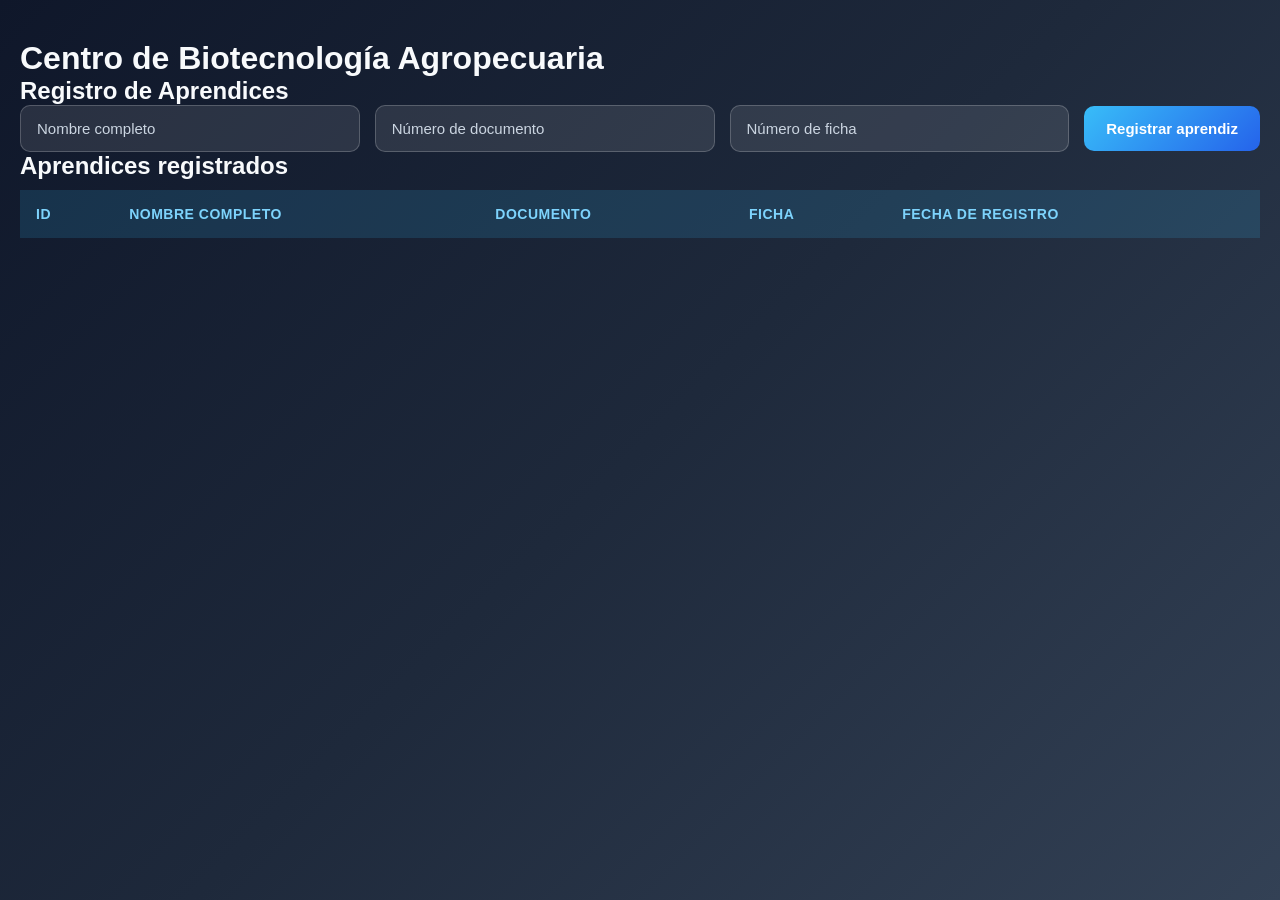
==== frontend/index.html @ fec93b73 "Proyecto Docker con Nginx, API y MySQL" ====
<!DOCTYPE html>
<html lang="es">
<head>
    <meta charset="UTF-8">
    <meta name="viewport" content="width=device-width, initial-scale=1.0">
    <title>Registro de Aprendices</title>
    <link rel="stylesheet" href="static/style.css">
</head>

<body>

    <div class="contenedor">

        <h1>Centro de Biotecnología Agropecuaria</h1>

        <div class="tarjeta">

            <h2>Registro de Aprendices</h2>

            <form id="formulario">

                <input
                    type="text"
                    id="nombre_completo"
                    placeholder="Nombre completo"
                    required
                >

                <input
                    type="text"
                    id="numero_documento"
                    placeholder="Número de documento"
                    required
                >

                <input
                    type="text"
                    id="ficha"
                    placeholder="Número de ficha"
                    required
                >

                <button type="submit">
                    Registrar aprendiz
                </button>

            </form>

        </div>

        <h2>Aprendices registrados</h2>

        <table>

            <thead>
                <tr>
                    <th>ID</th>
                    <th>Nombre completo</th>
                    <th>Documento</th>
                    <th>Ficha</th>
                    <th>Fecha de registro</th>
                </tr>
            </thead>

            <tbody id="tabla-aprendices"></tbody>

        </table>

    </div>

    <script>
        const API = "";

        async function cargarAprendices() {
            const respuesta = await fetch(`${API}/aprendices`);
            const aprendices = await respuesta.json();

            const tabla = document.getElementById("tabla-aprendices");
            tabla.innerHTML = "";

            aprendices.forEach(aprendiz => {
                tabla.innerHTML += `
                    <tr>
                        <td>${aprendiz.id}</td>
                        <td>${aprendiz.nombre_completo}</td>
                        <td>${aprendiz.numero_documento}</td>
                        <td>${aprendiz.ficha}</td>
                        <td>${aprendiz.creado_en}</td>
                    </tr>
                `;
            });
        }

        document.getElementById("formulario").addEventListener("submit", async function(event) {
            event.preventDefault();

            await fetch(`${API}/registrar`, {
                method: "POST",
                headers: {
                    "Content-Type": "application/json"
                },
                body: JSON.stringify({
                    nombre_completo: document.getElementById("nombre_completo").value,
                    numero_documento: document.getElementById("numero_documento").value,
                    ficha: document.getElementById("ficha").value
                })
            });

            this.reset();
            cargarAprendices();
        });

        cargarAprendices();
    </script>

</body>
</html>
---- frontend/static/style.css ----
* {
    margin: 0;
    padding: 0;
    box-sizing: border-box;
}

body {
    font-family: "Segoe UI", Arial, sans-serif;
    min-height: 100vh;
    background: linear-gradient(135deg, #0f172a, #1e293b, #334155);
    color: #f8fafc;
    padding: 40px 20px;
}

.container {
    max-width: 1150px;
    margin: auto;
}

/* Encabezado */
.header {
    text-align: center;
    margin-bottom: 35px;
}

.header h1 {
    font-size: 38px;
    font-weight: 700;
    margin-bottom: 8px;
}

.header p {
    color: #cbd5e1;
    font-size: 16px;
}

/* Tarjetas */
.card {
    background: rgba(255, 255, 255, 0.09);
    backdrop-filter: blur(18px);
    -webkit-backdrop-filter: blur(18px);
    border: 1px solid rgba(255, 255, 255, 0.15);
    border-radius: 20px;
    padding: 28px;
    margin-bottom: 25px;
    box-shadow: 0 20px 40px rgba(0, 0, 0, 0.25);
}

.card h2 {
    margin-bottom: 22px;
    font-size: 22px;
}

/* Formulario */
form {
    display: grid;
    grid-template-columns: repeat(3, 1fr) auto;
    gap: 15px;
    align-items: center;
}

input {
    width: 100%;
    padding: 14px 16px;
    border-radius: 10px;
    border: 1px solid rgba(255, 255, 255, 0.2);
    background: rgba(255, 255, 255, 0.1);
    color: white;
    font-size: 15px;
    outline: none;
}

input::placeholder {
    color: #cbd5e1;
}

input:focus {
    border-color: #38bdf8;
    box-shadow: 0 0 0 3px rgba(56, 189, 248, 0.2);
}

/* Botón */
button {
    padding: 14px 22px;
    border: none;
    border-radius: 10px;
    background: linear-gradient(135deg, #38bdf8, #2563eb);
    color: white;
    font-size: 15px;
    font-weight: 600;
    cursor: pointer;
    transition: 0.3s ease;
}

button:hover {
    transform: translateY(-2px);
    box-shadow: 0 8px 20px rgba(37, 99, 235, 0.4);
}

/* Tabla */
.table-container {
    overflow-x: auto;
}

table {
    width: 100%;
    border-collapse: collapse;
    margin-top: 10px;
}

thead {
    background: rgba(56, 189, 248, 0.15);
}

th {
    padding: 16px;
    text-align: left;
    color: #7dd3fc;
    font-size: 14px;
    text-transform: uppercase;
    letter-spacing: 0.5px;
}

td {
    padding: 16px;
    border-bottom: 1px solid rgba(255, 255, 255, 0.1);
    color: #e2e8f0;
}

tbody tr {
    transition: 0.2s ease;
}

tbody tr:hover {
    background: rgba(255, 255, 255, 0.06);
}

/* Diseño responsive */
@media (max-width: 850px) {
    form {
        grid-template-columns: 1fr;
    }

    .header h1 {
        font-size: 30px;
    }

    .card {
        padding: 20px;
    }
}
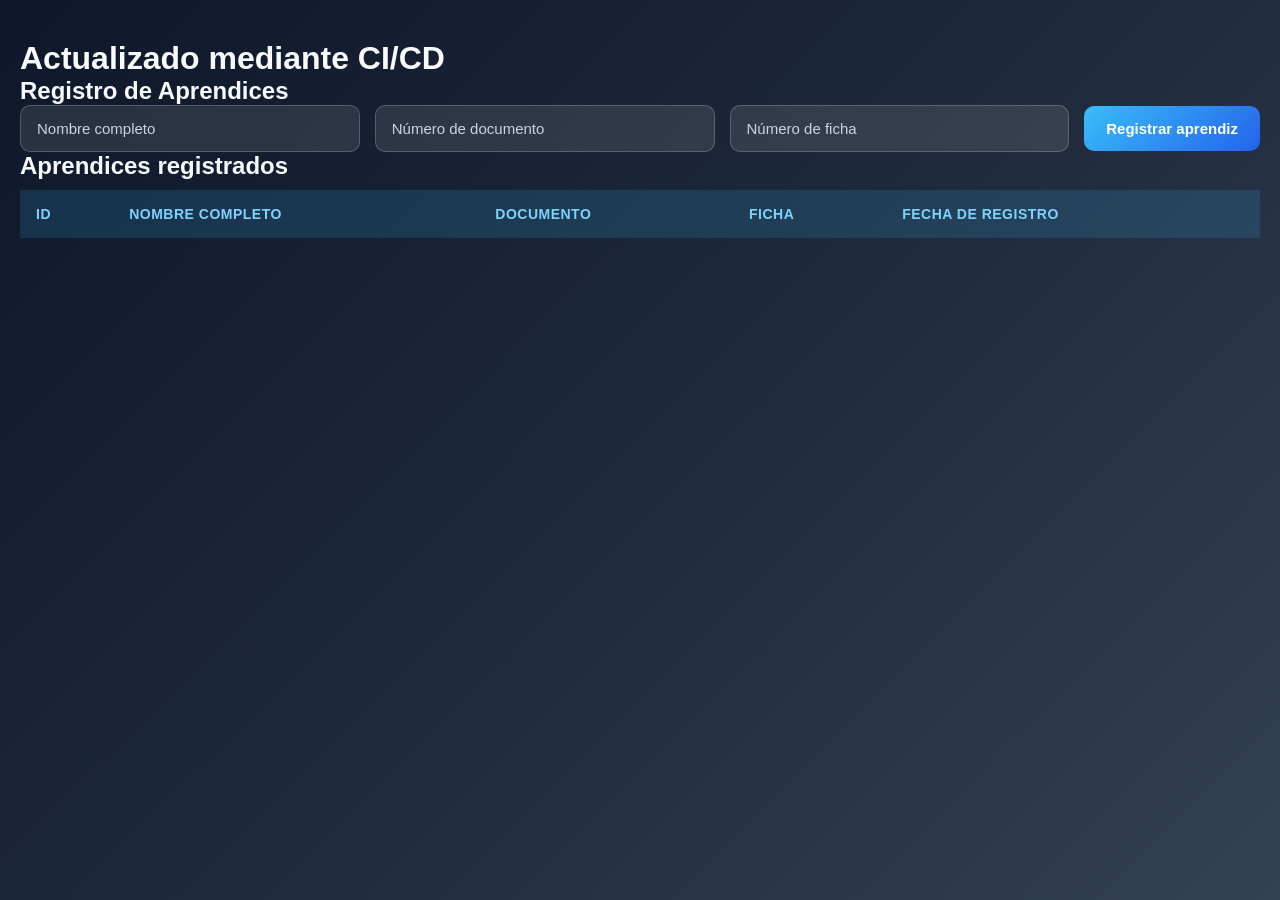
==== commit b9b170aa: "Actualiza mensaje de bienvenida CI/CD" ====
--- a/frontend/index.html
+++ b/frontend/index.html
@@ -11,7 +11,7 @@
 
     <div class="contenedor">
 
-        <h1>Centro de Biotecnología Agropecuaria</h1>
+        <h1>Actualizado mediante CI/CD</h1>
 
         <div class="tarjeta">
 
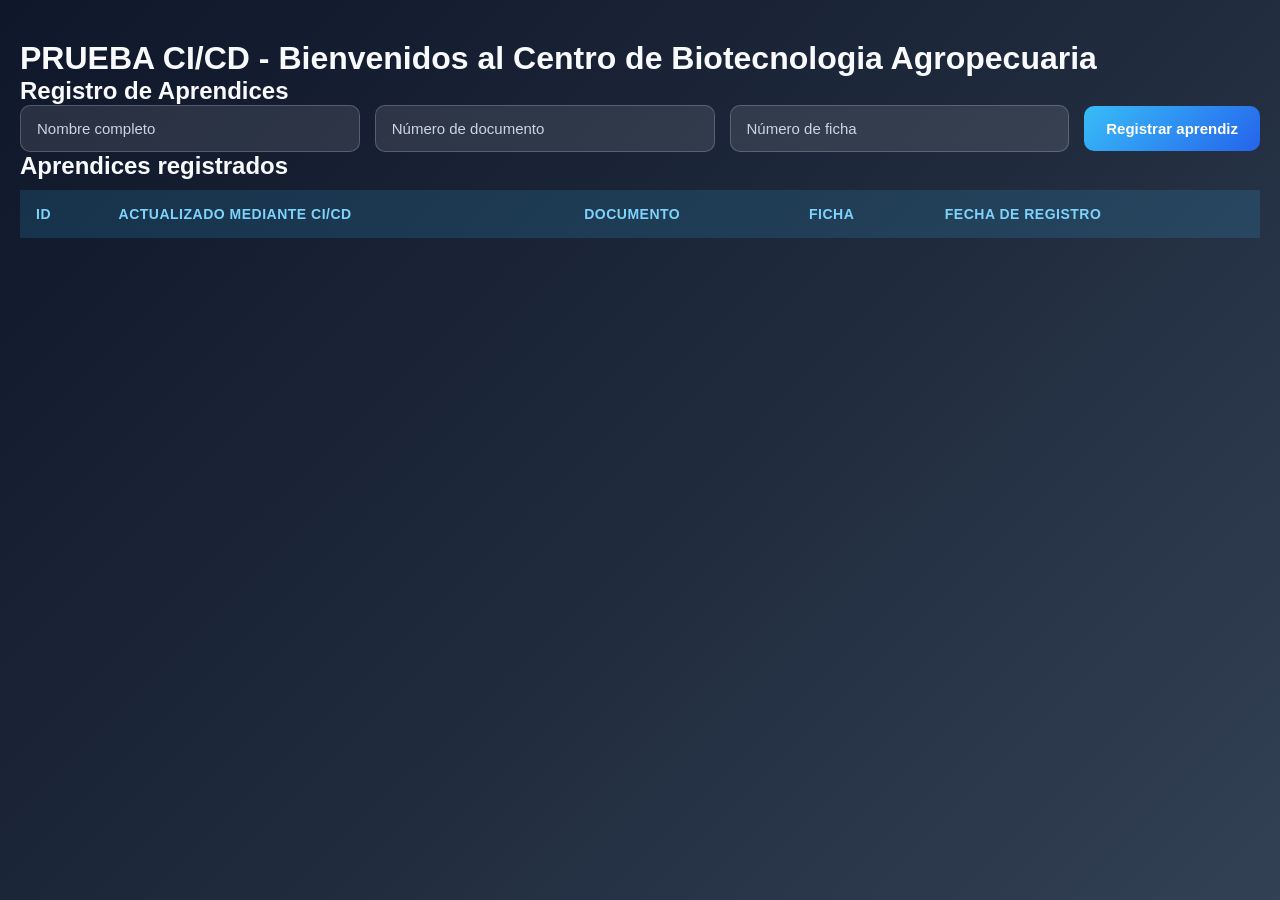
==== commit 14541e0a: "Prueba actualizacion" ====
--- a/frontend/index.html
+++ b/frontend/index.html
@@ -11,7 +11,7 @@
 
     <div class="contenedor">
 
-        <h1>Actualizado mediante CI/CD</h1>
+        <h1>PRUEBA CI/CD - Bienvenidos al Centro de Biotecnologia Agropecuaria</h1>
 
         <div class="tarjeta">
 
@@ -55,7 +55,7 @@
             <thead>
                 <tr>
                     <th>ID</th>
-                    <th>Nombre completo</th>
+                    <th>Actualizado mediante CI/CD</th>
                     <th>Documento</th>
                     <th>Ficha</th>
                     <th>Fecha de registro</th>
@@ -114,4 +114,5 @@
     </script>
 
 </body>
-</html>+</html>
+
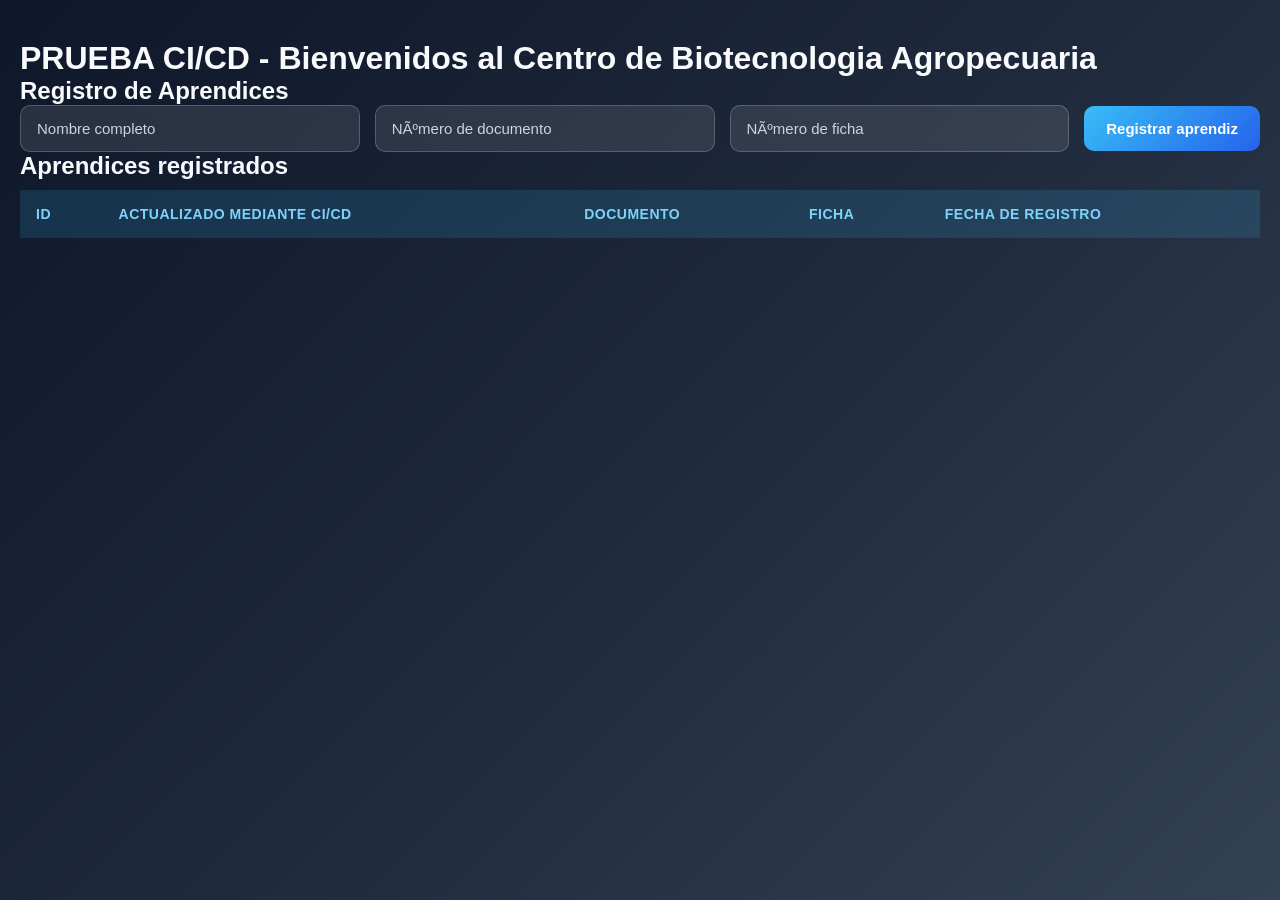
==== commit 9aca9cc0: "Prueba CI/CD en pagina" ====
--- a/frontend/index.html
+++ b/frontend/index.html
@@ -1,4 +1,4 @@
-<!DOCTYPE html>
+﻿<!DOCTYPE html>
 <html lang="es">
 <head>
     <meta charset="UTF-8">
@@ -29,14 +29,14 @@
                 <input
                     type="text"
                     id="numero_documento"
-                    placeholder="Número de documento"
+                    placeholder="NÃºmero de documento"
                     required
                 >
 
                 <input
                     type="text"
                     id="ficha"
-                    placeholder="Número de ficha"
+                    placeholder="NÃºmero de ficha"
                     required
                 >
 
@@ -116,3 +116,4 @@
 </body>
 </html>
 
+
